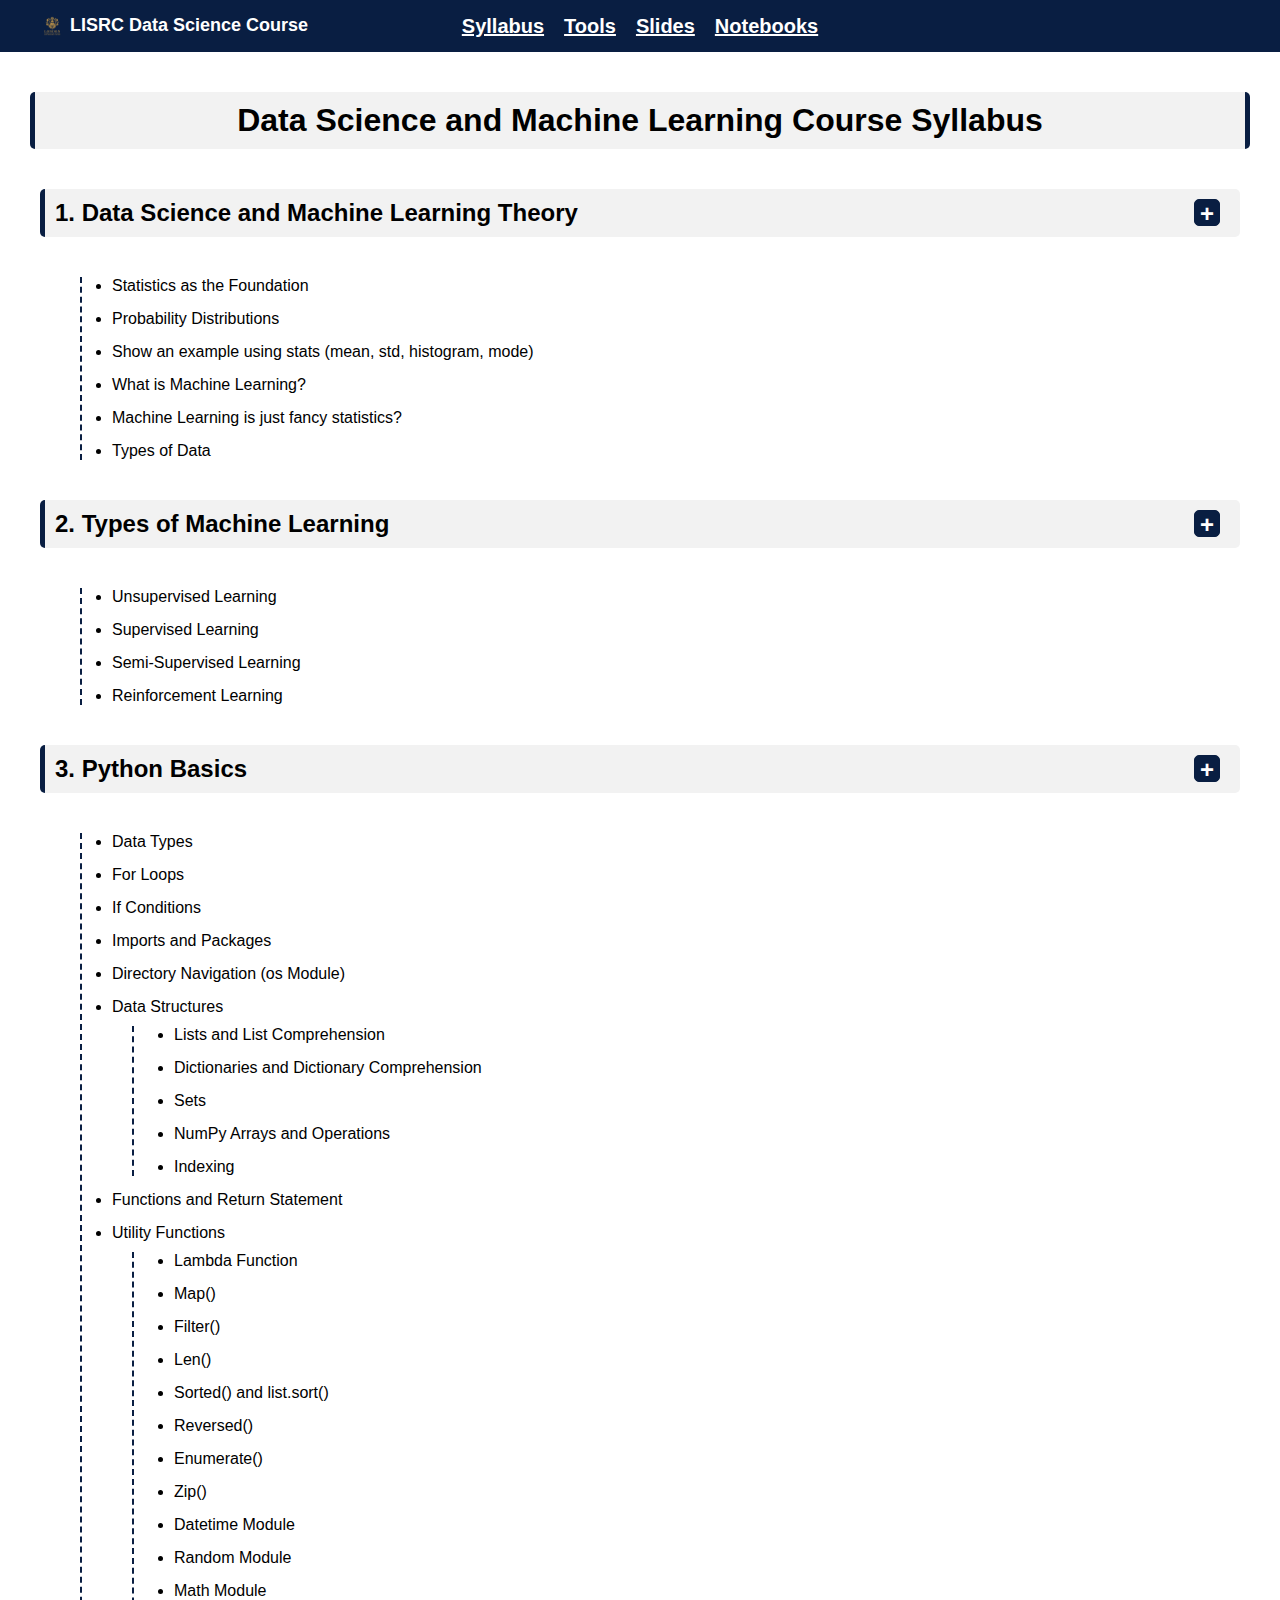
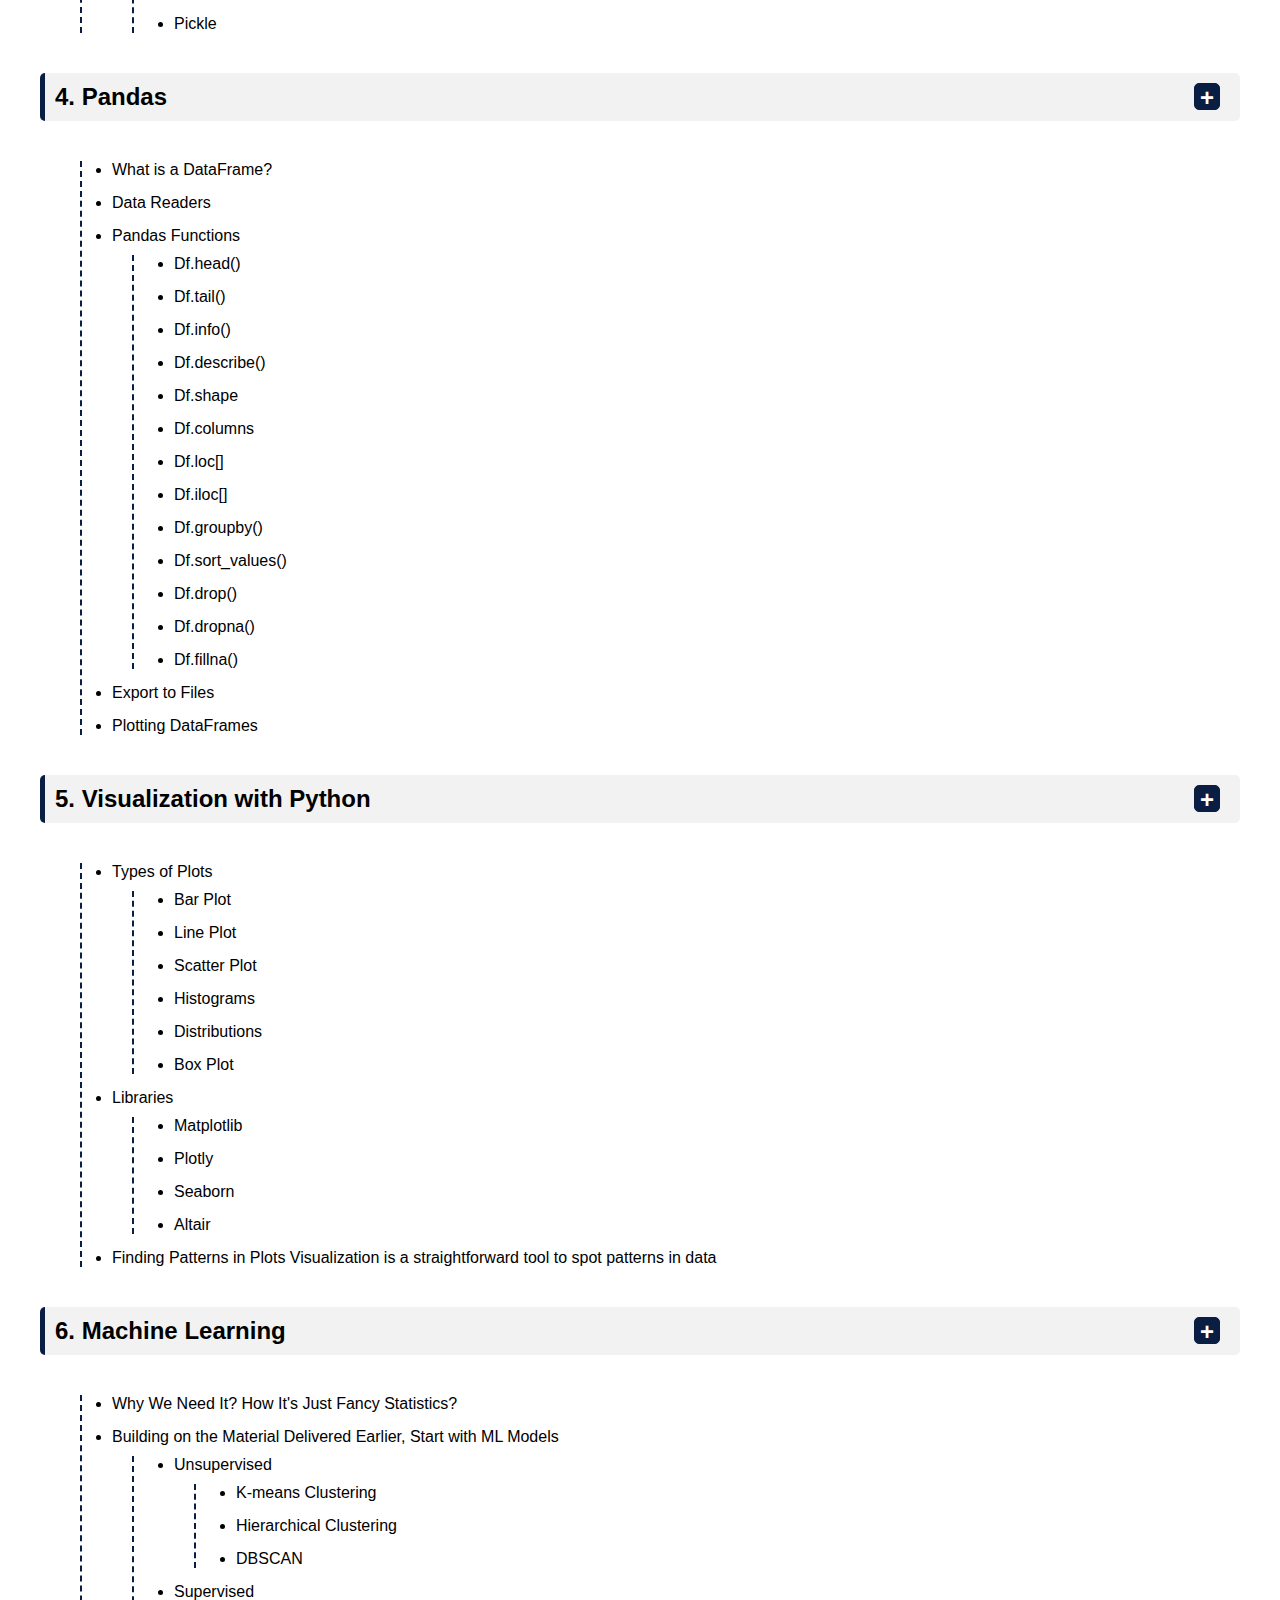
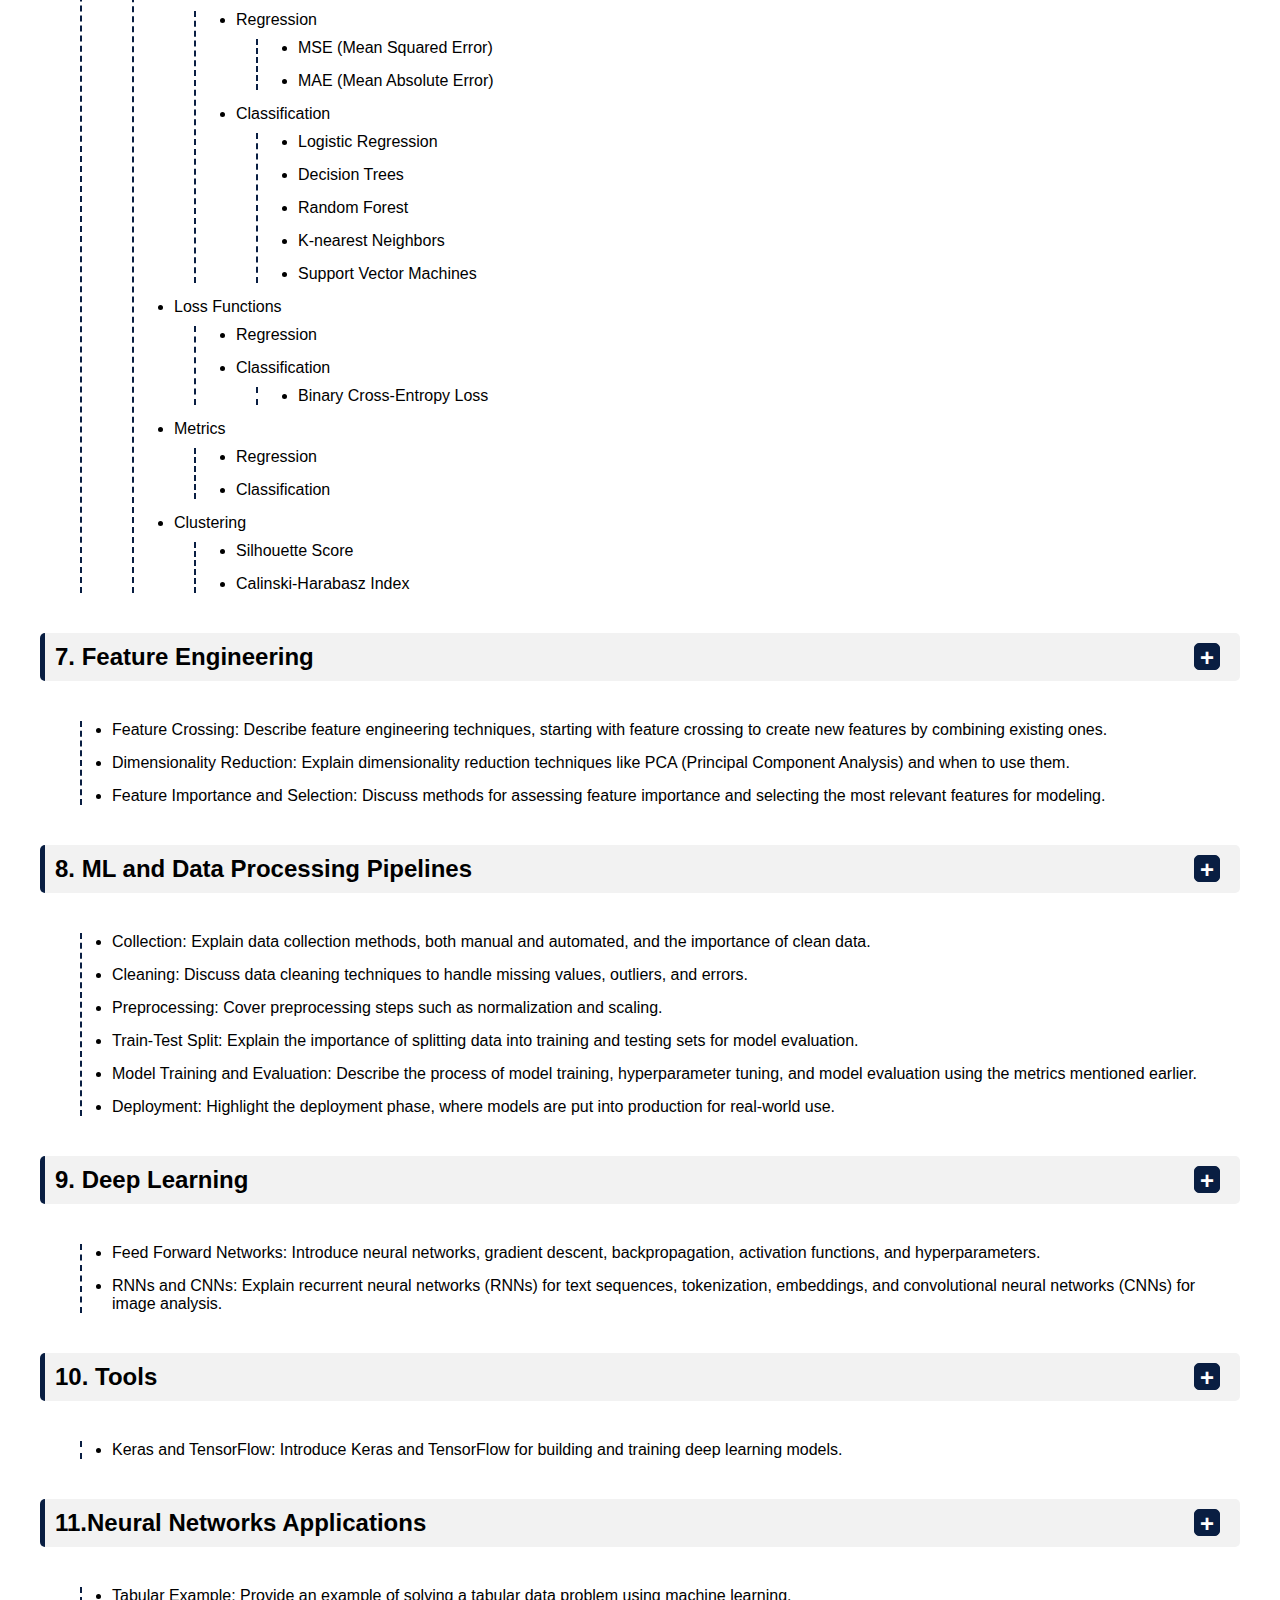
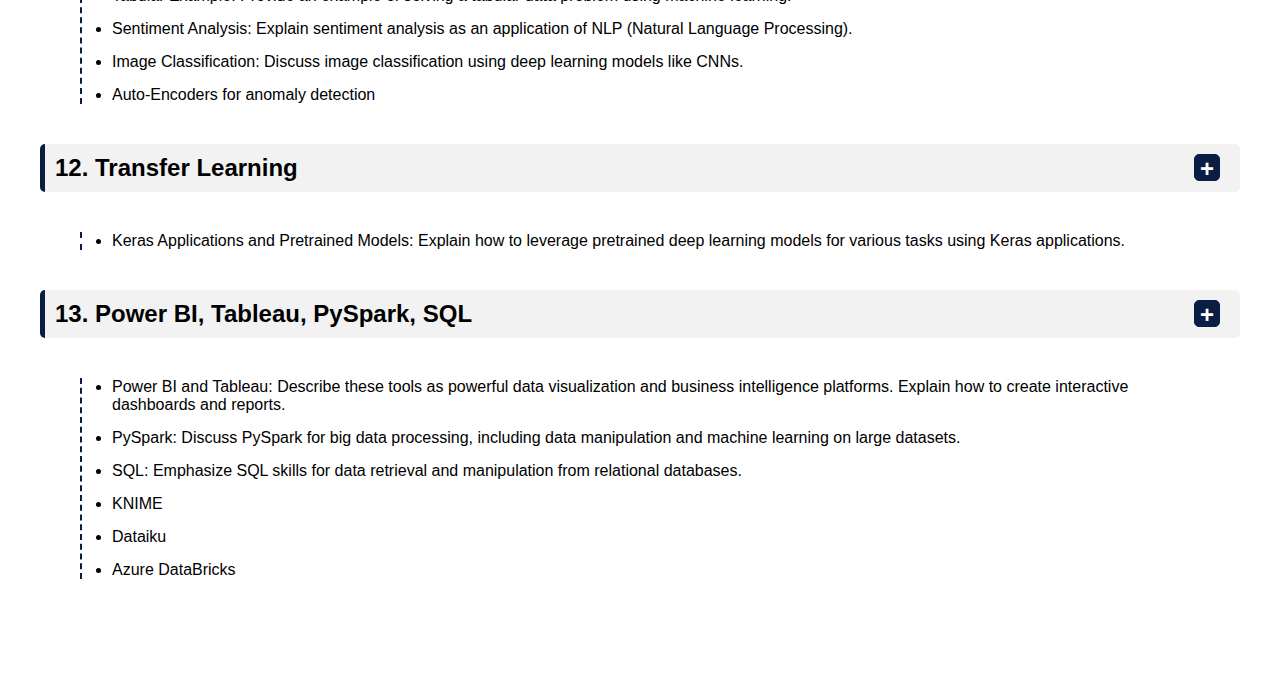
==== index.html @ b64be9e5 "." ====
<!DOCTYPE html>
<html>
<head>
  <title>Syllabus</title>
  <link rel="stylesheet" href="index.css">
  <link rel="stylesheet" href="navbar.css">
  <script src="navbar.js"></script>
  <script>
  // JavaScript function to toggle the visibility of sections
  function toggleSection(sectionId) {
      var section = document.getElementById(sectionId);
      if (section.style.display === "none" || section.style.display === "") {
      section.style.display = "block";
      } else {
      section.style.display = "none";
      }
  }
  </script>

</head>
<body>
<script>
    document.body.append(createNavbar())
</script>

<h1>Data Science and Machine Learning Course Syllabus</h1>

<h2 onclick="toggleSection('section1')">1. Data Science and Machine Learning Theory<span>+</span></h2>
<ul id="section1">

    <li>Statistics as the Foundation</li>
    <li>Probability Distributions</li>
    <li>Show an example using stats (mean, std, histogram, mode)</li>
    <li>What is Machine Learning?</li>
    <li>Machine Learning is just fancy statistics?</li>
    <li>Types of Data</li>

</ul>

<h2 onclick="toggleSection('section2')">2. Types of Machine Learning<span>+</span></h2>
<ul id="section2">
  <li>Unsupervised Learning</li>
  <li>Supervised Learning</li>
  <li>Semi-Supervised Learning</li>
  <li>Reinforcement Learning</li>
</ul>

<h2 onclick="toggleSection('section3')">3. Python Basics<span>+</span></h2>
<ul id="section3">
  <li>Data Types</li>
  <li>For Loops</li>
  <li>If Conditions</li>
  <li>Imports and Packages</li>
  <li>Directory Navigation (os Module)</li>
  <li>Data Structures
    <ul>
      <li>Lists and List Comprehension</li>
      <li>Dictionaries and Dictionary Comprehension</li>
      <li>Sets</li>
      <li>NumPy Arrays and Operations</li>
      <li>Indexing</li>
    </ul>
  </li>
  <li>Functions and Return Statement</li>
  <li>Utility Functions
    <ul>
      <li>Lambda Function</li>
      <li>Map()</li>
      <li>Filter()</li>
      <li>Len()</li>
      <li>Sorted() and list.sort()</li>
      <li>Reversed()</li>
      <li>Enumerate()</li>
      <li>Zip()</li>
      <li>Datetime Module</li>
      <li>Random Module</li>
      <li>Math Module</li>
      <li>Pickle</li>
    </ul>
  </li>
</ul>

<h2 onclick="toggleSection('section4')">4. Pandas <span>+</span></h2>
<ul id="section4">
  <li>What is a DataFrame?</li>
  <li>Data Readers</li>
  <li>Pandas Functions
    <ul>
      <li>Df.head()</li>
      <li>Df.tail()</li>
      <li>Df.info()</li>
      <li>Df.describe()</li>
      <li>Df.shape</li>
      <li>Df.columns</li>
      <li>Df.loc[]</li>
      <li>Df.iloc[]</li>
      <li>Df.groupby()</li>
      <li>Df.sort_values()</li>
      <li>Df.drop()</li>
      <li>Df.dropna()</li>
      <li>Df.fillna()</li>
    </ul>
  </li>
  <li>Export to Files</li>
  <li>Plotting DataFrames</li>
</ul>

<h2 onclick="toggleSection('section5')">5. Visualization with Python<span>+</span></h2>
<ul id="section5">
  <li>Types of Plots
    <ul>
      <li>Bar Plot</li>
      <li>Line Plot</li>
      <li>Scatter Plot</li>
      <li>Histograms</li>
      <li>Distributions</li>
      <li>Box Plot</li>
    </ul>
  </li>
  <li>Libraries
    <ul>
      <li>Matplotlib</li>
      <li>Plotly</li>
      <li>Seaborn</li>
      <li>Altair</li>
    </ul>
  </li>
  <li>Finding Patterns in Plots Visualization is a straightforward tool to spot patterns in data</li>
</ul>

<h2 onclick="toggleSection('section6')">6. Machine Learning<span>+</span></h2>
<ul id="section6">
  <li>Why We Need It? How It's Just Fancy Statistics?</li>
  <li>Building on the Material Delivered Earlier, Start with ML Models
    <ul>
      <li>Unsupervised
        <ul>
          <li>K-means Clustering</li>
          <li>Hierarchical Clustering</li>
          <li>DBSCAN</li>
        </ul>
      </li>
      <li>Supervised
        <ul>
          <li>Regression
            <ul>
              <li>MSE (Mean Squared Error)</li>
              <li>MAE (Mean Absolute Error)</li>
            </ul>
          </li>
          <li>Classification
            <ul>
              <li>Logistic Regression</li>
              <li>Decision Trees</li>
              <li>Random Forest</li>
              <li>K-nearest Neighbors</li>
              <li>Support Vector Machines</li>
            </ul>
          </li>
        </ul>
      </li>
      <li>Loss Functions
        <ul>
          <li>Regression</li>
          <li>Classification
            <ul>
              <li>Binary Cross-Entropy Loss</li>
            </ul>
          </li>
        </ul>
      </li>
      <li>Metrics
        <ul>
          <li>Regression</li>
          <li>Classification</li>
        </ul>
      </li>
      <li>Clustering
        <ul>
          <li>Silhouette Score</li>
          <li>Calinski-Harabasz Index</li>
        </ul>
      </li>
    </ul>
  </li>
</ul>

<h2 onclick="toggleSection('section7')">7. Feature Engineering<span>+</span></h2>
<ul id="section7">
  <li>Feature Crossing: Describe feature engineering techniques, starting with feature crossing to create new features by combining existing ones.</li>
  <li>Dimensionality Reduction: Explain dimensionality reduction techniques like PCA (Principal Component Analysis) and when to use them.</li>
  <li>Feature Importance and Selection: Discuss methods for assessing feature importance and selecting the most relevant features for modeling.</li>
</ul>

<h2 onclick="toggleSection('section8')">8. ML and Data Processing Pipelines<span>+</span></h2>
<ul id="section8">
  <li>Collection: Explain data collection methods, both manual and automated, and the importance of clean data.</li>
  <li>Cleaning: Discuss data cleaning techniques to handle missing values, outliers, and errors.</li>
  <li>Preprocessing: Cover preprocessing steps such as normalization and scaling.</li>
  <li>Train-Test Split: Explain the importance of splitting data into training and testing sets for model evaluation.</li>
  <li>Model Training and Evaluation: Describe the process of model training, hyperparameter tuning, and model evaluation using the metrics mentioned earlier.</li>
  <li>Deployment: Highlight the deployment phase, where models are put into production for real-world use.</li>
</ul>

<h2 onclick="toggleSection('section9')">9. Deep Learning<span>+</span></h2>
<ul id="section9">
  <li>Feed Forward Networks: Introduce neural networks, gradient descent, backpropagation, activation functions, and hyperparameters.</li>
  <li>RNNs and CNNs: Explain recurrent neural networks (RNNs) for text sequences, tokenization, embeddings, and convolutional neural networks (CNNs) for image analysis.</li>
</ul>

<h2 onclick="toggleSection('section10')">10. Tools<span>+</span></h2>
<ul id="section10">
  <li>Keras and TensorFlow: Introduce Keras and TensorFlow for building and training deep learning models.</li>
</ul>

<h2 onclick="toggleSection('section11')">11.Neural Networks Applications<span>+</span></h2>
<ul id="section11">
  <li>Tabular Example: Provide an example of solving a tabular data problem using machine learning.</li>
  <li>Sentiment Analysis: Explain sentiment analysis as an application of NLP (Natural Language Processing).</li>
  <li>Image Classification: Discuss image classification using deep learning models like CNNs.</li>
  <li>Auto-Encoders for anomaly detection</li>
</ul>



<h2 onclick="toggleSection('section12')">12. Transfer Learning<span>+</span></h2>
<ul id="section12">
  <li>Keras Applications and Pretrained Models: Explain how to leverage pretrained deep learning models for various tasks using Keras applications.</li>
</ul>

<h2 onclick="toggleSection('section13')">13. Power BI, Tableau, PySpark, SQL <span>+</span></h2>
<ul id="section13">
  <li>Power BI and Tableau: Describe these tools as powerful data visualization and business intelligence platforms. Explain how to create interactive dashboards and reports.</li>
  <li>PySpark: Discuss PySpark for big data processing, including data manipulation and machine learning on large datasets.</li>
  <li>SQL: Emphasize SQL skills for data retrieval and manipulation from relational databases.</li>
  <li>KNIME</li>
  <li>Dataiku</li>
  <li>Azure DataBricks</li>

</ul>


</body>
</html>
---- index.css ----
:root{
    --main-color:#091E42;
}

body {
    font-family: Arial, sans-serif;
    margin: 0;
    margin-bottom: 100px;
  }
  h1{
    background-color: #f2f2f2;
    border-left: 5px solid var(--main-color);
    border-right: 5px solid var(--main-color);
    padding: 10px;
    border-radius: 5px;
    text-align: center;
    margin: 40px 30px;
  }
  h2 {
    background-color: #f2f2f2;
    border-left: 5px solid var(--main-color);
    padding: 10px;
    border-radius: 5px;
    margin: 40px;
    cursor: pointer; /* Add a pointer cursor to indicate interactivity */
  }
  ul {
    list-style-type: none;
    padding-left: 0;
    /* display: none; */
    margin: 10px 80px;
    border-left: 2px dashed var(--main-color);
  }
  li {
    margin-bottom: 15px;
    margin-left: 30px;
  }
  ul ul {
    list-style-type: circle;
    margin-left: 20px;
    padding-left: 10px;
  }
  ul > li{
      list-style-type: disc;
  }
  h2{
      display: flex;
      justify-content: space-between;
      padding-right: 20px;
  }
  h2 span{
      background-color: var(--main-color);
      color: white;
      border: 1px solid var(--main-color);
      padding: 0px 5px;
      border-radius: 5px;
      height: 25px;
  }
---- navbar.css ----
.navbar {
  display: flex;
  justify-content: space-between;
  align-items: center;
  background-color: #091E42;
  color: white;
  font-weight: bold;
  font-size: 20px;
  padding: 10px 20px;
  /* border: 2px solid white; */
}

.navbar a{
  color: white;

}

.logo-img{
  /* border: 1px solid; */
  /* height: ; */
}
.logo-and-name{
  color: var(--label-color);
  font-weight: bold;
  font-size: large;
  display: flex;
  gap: 5px;
  /* border-bottom: 3px solid; */
  padding: 5px 20px;
  /* border-bottom-left-radius: 2pc; */
  /* border-bottom-right-radius: 2pc; */
  cursor: pointer;
  /* margin-bottom: 15px; */
}

.logo-and-name > *{
  cursor: pointer;
}

.nav-items-container {
  flex: 1;
  display: flex;
  justify-content: center;
  gap: 20px;
  align-items: center;
  position: absolute;
  left: 50%;
  transform: translateX(-50%);
  /* padding-top: 5px; */
}

.profile-label-contianer {
  display: flex;
  justify-content: space-between;
  gap: 10px;
  align-items: center;
  padding: 0;
}

.menu-button{
  background-color: transparent;
  border-radius: 5px;
  display: none;
  cursor: pointer;
}
.menu-button:active{
  background-color: rgba(50, 149, 116, 0.57);
}

/* @media (max-width:800px) {
  .nav-items-container, .profile-label-contianer{
    display: none;
  }
  .menu-button{
    display: block;
  }

} */
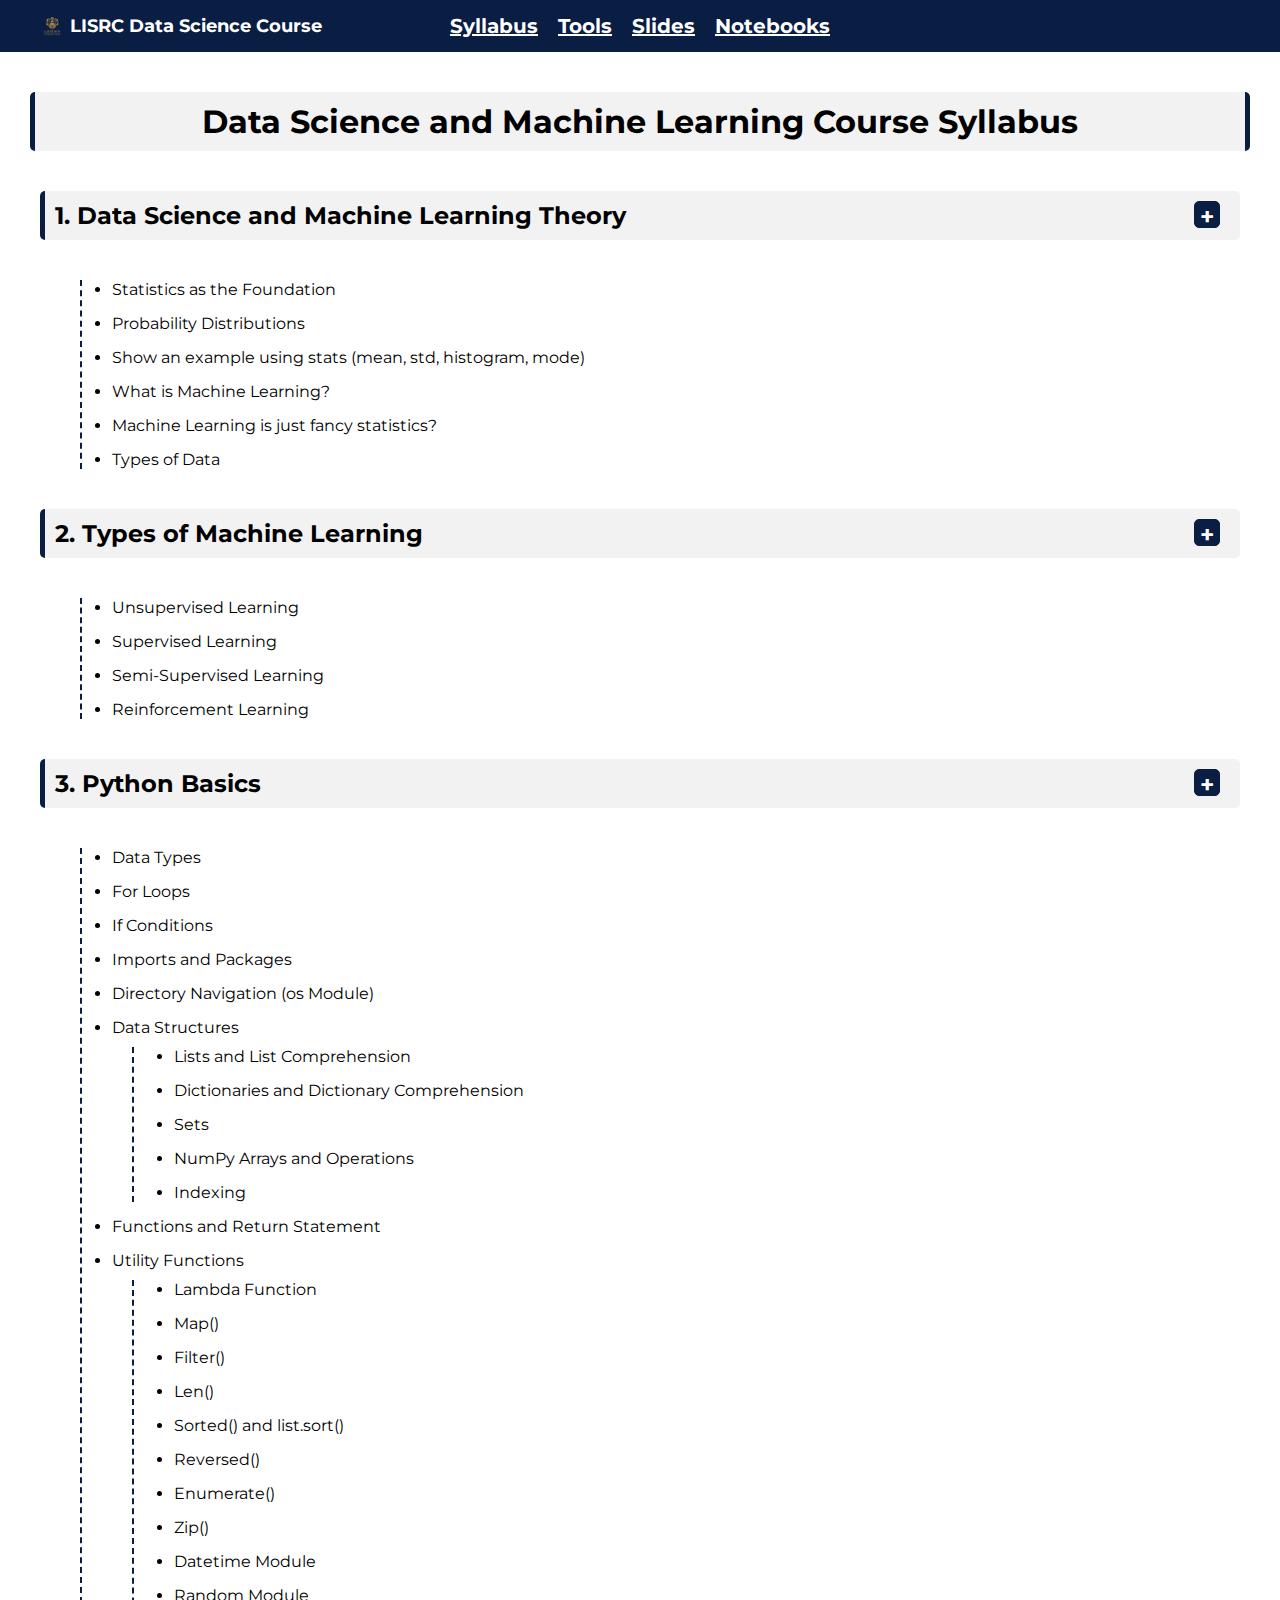
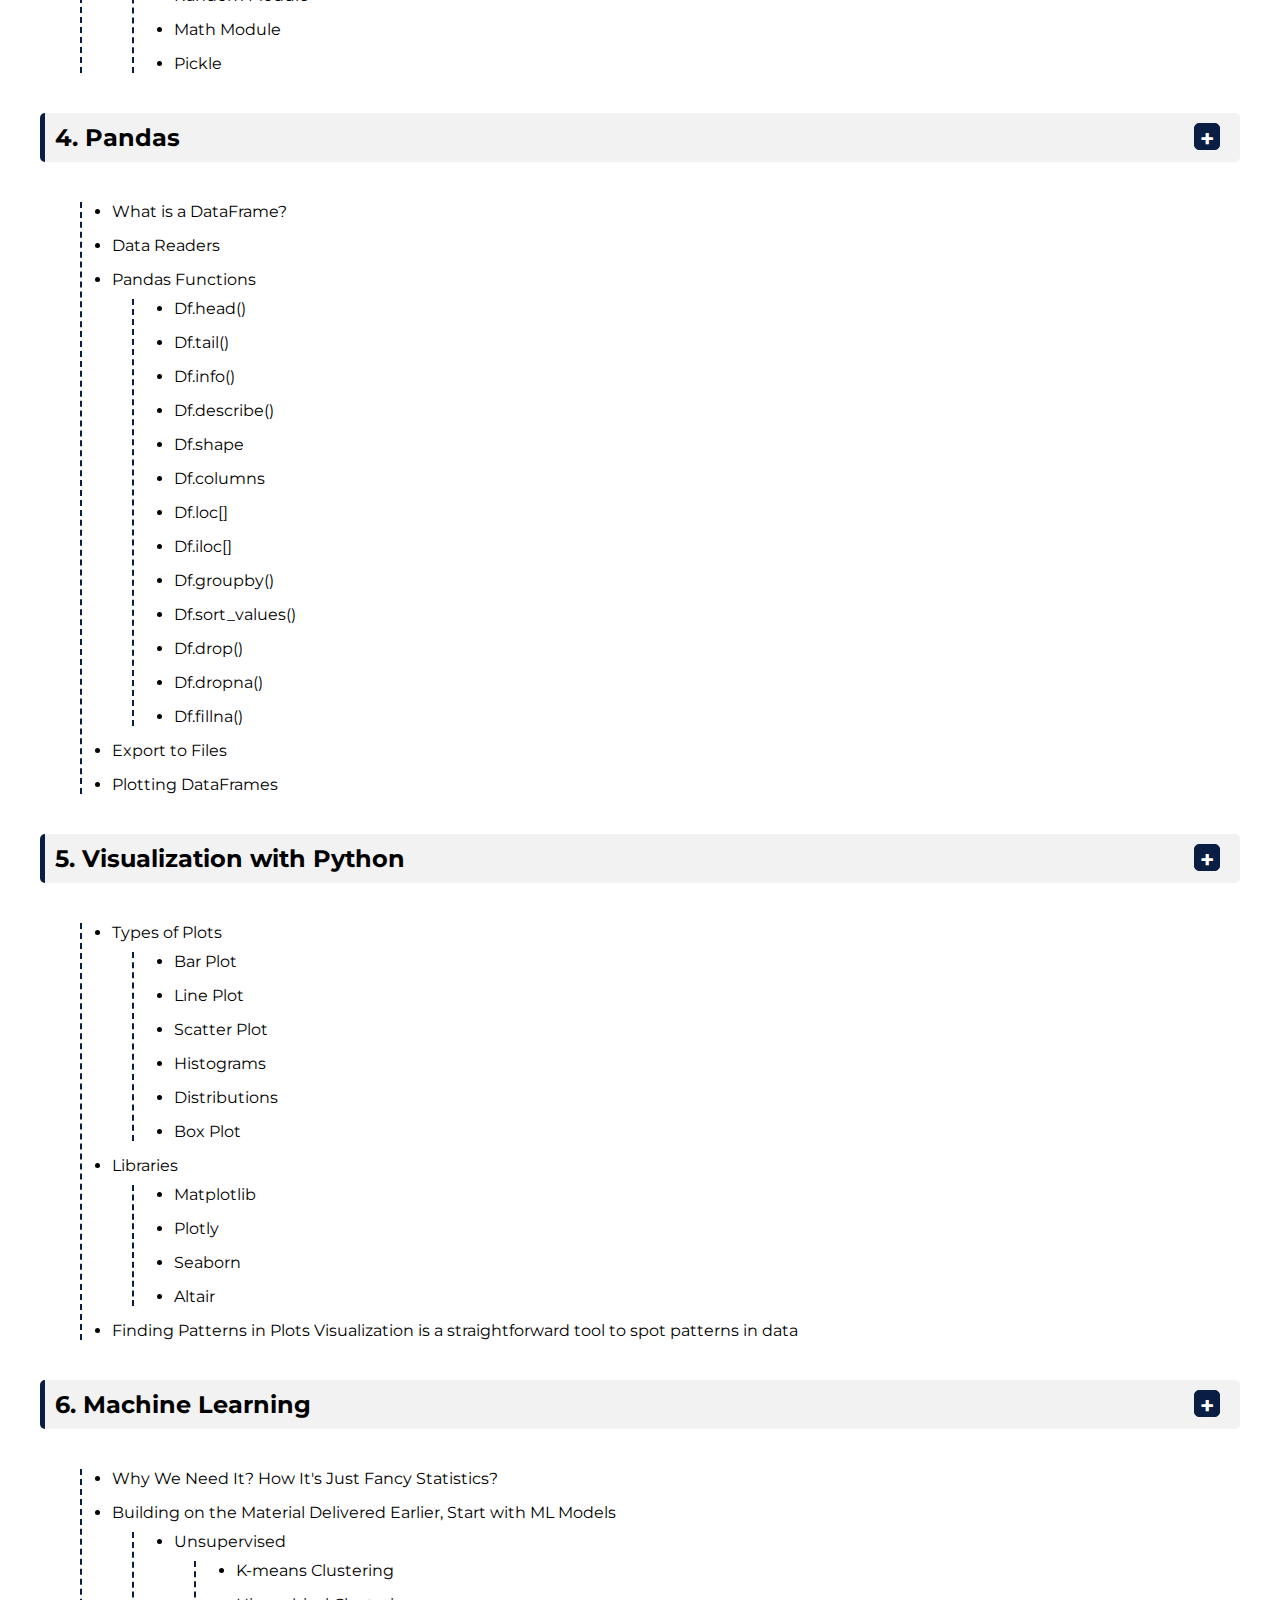
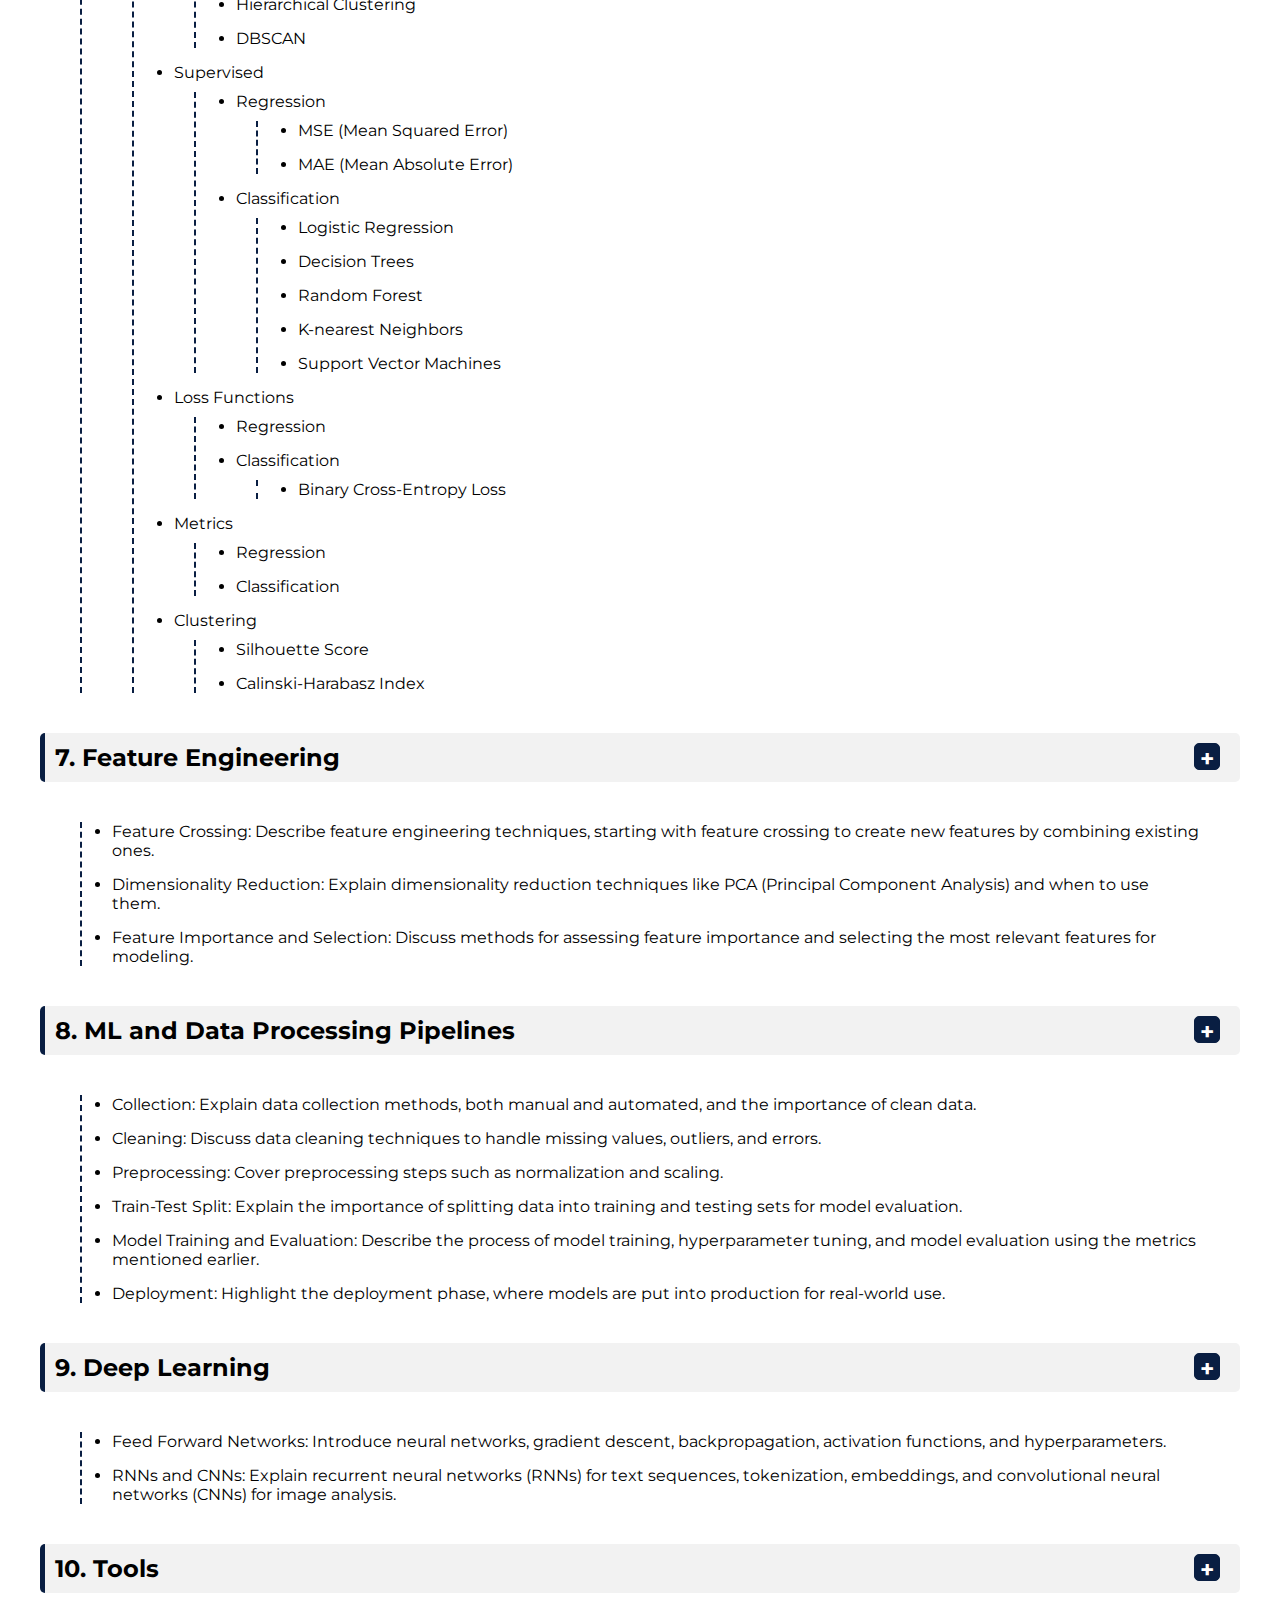
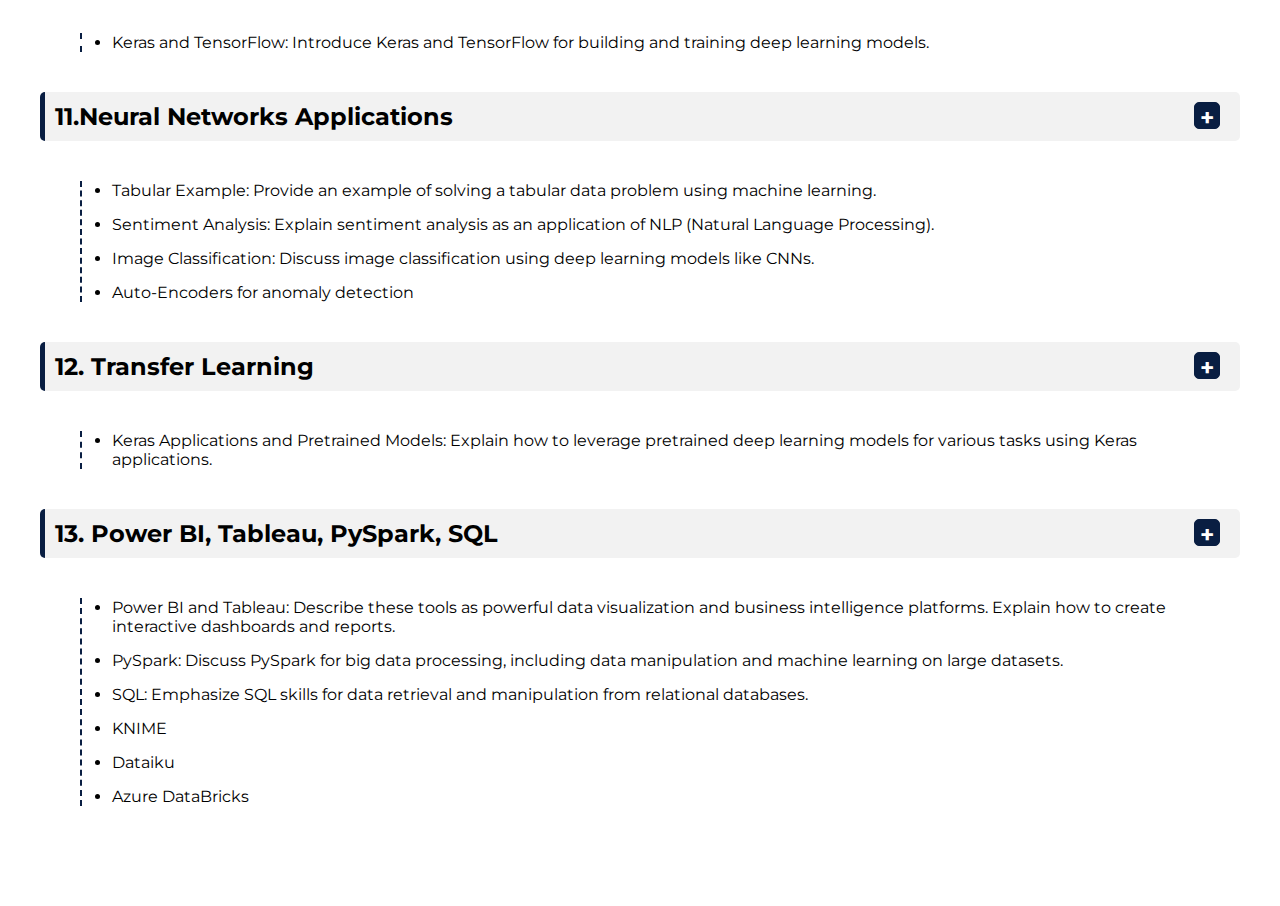
==== commit 6fe03112: "." ====
--- a/index.html
+++ b/index.html
@@ -4,6 +4,7 @@
   <title>Syllabus</title>
   <link rel="stylesheet" href="index.css">
   <link rel="stylesheet" href="navbar.css">
+  <link href="https://fonts.googleapis.com/css?family=Montserrat" rel="stylesheet">
   <script src="navbar.js"></script>
   <script>
   // JavaScript function to toggle the visibility of sections
--- a/index.css
+++ b/index.css
@@ -3,7 +3,7 @@
 }
 
 body {
-    font-family: Arial, sans-serif;
+    font-family: 'Montserrat';
     margin: 0;
     margin-bottom: 100px;
   }
